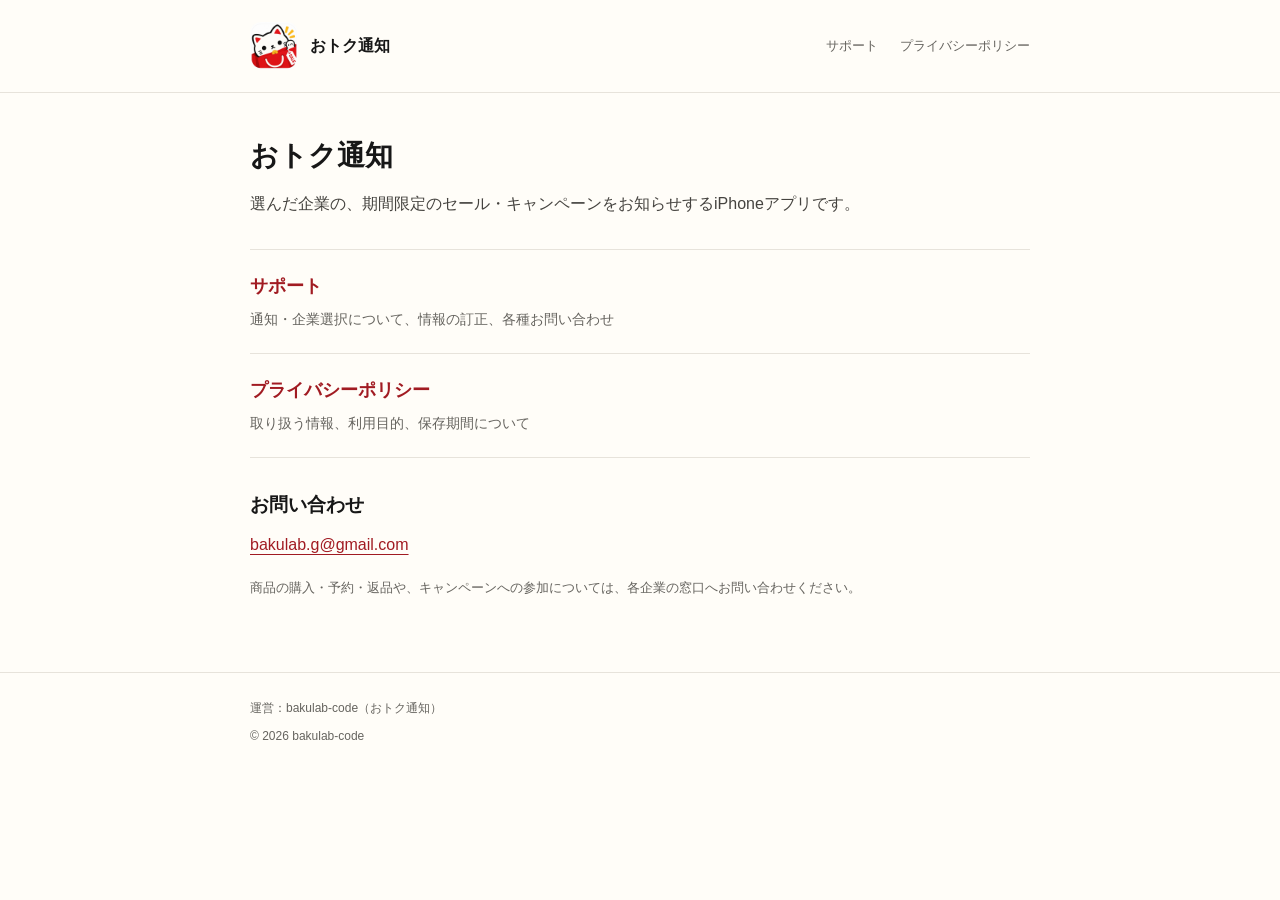
==== index.html @ 9425ad24 "Publish Otoku privacy policy and support pages" ====
<!doctype html>
<html lang="ja">
<head>
  <meta charset="utf-8">
  <meta name="viewport" content="width=device-width, initial-scale=1">
  <meta name="referrer" content="no-referrer">
  <meta name="description" content="iPhoneアプリ「おトク通知」のサポート・プライバシーポリシー。お問い合わせはこちら。">
  <title>おトク通知 | サポート・プライバシーポリシー</title>
  <link rel="canonical" href="https://bakulab-code.github.io/otoku-info/">
  <link rel="icon" href="assets/app-icon.png" type="image/png">
  <link rel="stylesheet" href="styles.css">
</head>
<body>
  <a class="skip" href="#main">本文へ移動</a>
  <header class="site-header"><div class="wrap header-inner">
    <a class="brand" href="./" aria-label="おトク通知 トップ"><img src="assets/app-icon.png" alt="" width="48" height="48"><span>おトク通知</span></a>
    <nav aria-label="サイト内メニュー"><a href="support/">サポート</a><a href="privacy/">プライバシーポリシー</a></nav>
  </div></header>
  <main id="main" class="wrap">
    <h1>おトク通知</h1>
    <p class="lead">選んだ企業の、期間限定のセール・キャンペーンをお知らせするiPhoneアプリです。</p>
    <div class="page-links">
      <a class="page-link" href="support/"><strong>サポート</strong><span>通知・企業選択について、情報の訂正、各種お問い合わせ</span></a>
      <a class="page-link" href="privacy/"><strong>プライバシーポリシー</strong><span>取り扱う情報、利用目的、保存期間について</span></a>
    </div>
    <section aria-labelledby="contact-title">
      <h2 id="contact-title">お問い合わせ</h2>
      <p><a href="mailto:bakulab.g@gmail.com">bakulab.g@gmail.com</a></p>
      <p class="note">商品の購入・予約・返品や、キャンペーンへの参加については、各企業の窓口へお問い合わせください。</p>
    </section>
  </main>
  <footer><div class="wrap"><p>運営：bakulab-code（おトク通知）</p><p>&copy; 2026 bakulab-code</p></div></footer>
</body>
</html>
---- styles.css ----
:root {
  color-scheme: light;
  --paper: #fffdf8;
  --ink: #171717;
  --muted: #66645f;
  --red: #d9272e;
  --line: #e7e3db;
}
* { box-sizing: border-box; }
html { -webkit-text-size-adjust: 100%; }
body {
  margin: 0;
  background: var(--paper);
  color: var(--ink);
  font-family: -apple-system, BlinkMacSystemFont, "Hiragino Sans", "Yu Gothic", sans-serif;
  font-size: 16px;
  line-height: 1.85;
  letter-spacing: 0;
  overflow-wrap: anywhere;
}
a { color: #a11b22; text-underline-offset: 4px; }
a:hover { text-decoration-thickness: 2px; }
a:focus-visible, summary:focus-visible { outline: 3px solid var(--red); outline-offset: 5px; }
.wrap { width: min(100% - 40px, 780px); margin-inline: auto; }
.skip { position: absolute; top: -100px; left: 20px; background: white; padding: 8px; z-index: 2; }
.skip:focus { top: 12px; }
.site-header { border-bottom: 1px solid var(--line); }
.header-inner { display: flex; align-items: center; justify-content: space-between; gap: 20px; padding-block: 22px; }
.brand { display: flex; align-items: center; gap: 12px; color: var(--ink); text-decoration: none; font-weight: 650; }
.brand img { display: block; width: 48px; height: 48px; border-radius: 11px; }
nav { display: flex; flex-wrap: wrap; gap: 8px 22px; font-size: 13px; }
nav a { color: var(--muted); text-decoration: none; }
nav a[aria-current="page"] { color: var(--red); font-weight: 650; }
main { padding-block: 42px 56px; }
h1 { margin: 0 0 12px; font-size: 28px; line-height: 1.5; font-weight: 700; }
h2 { margin: 32px 0 10px; font-size: 19px; line-height: 1.6; font-weight: 650; }
p { margin: 0 0 16px; }
ul { padding-left: 1.35em; margin: 0 0 18px; }
li { margin-block: 7px; }
.lead { color: #45433f; }
.updated, .note { color: var(--muted); font-size: 13px; }
.updated { margin-bottom: 28px; }
.page-links { border-top: 1px solid var(--line); margin-top: 30px; }
.page-link { display: block; padding: 20px 0; border-bottom: 1px solid var(--line); text-decoration: none; }
.page-link strong { font-size: 18px; font-weight: 650; }
.page-link span { display: block; margin-top: 4px; color: var(--muted); font-size: 14px; }
.contact { border-left: 3px solid var(--red); padding-left: 18px; margin-block: 24px; }
.contact p { margin-bottom: 6px; }
.email { font-size: 19px; font-weight: 600; }
.facts { margin: 18px 0; }
.facts > div { border-bottom: 1px solid var(--line); padding-block: 14px; }
dt { font-weight: 650; }
dd { margin: 3px 0 0; }
details { border-bottom: 1px solid var(--line); padding-block: 17px; }
summary { cursor: pointer; font-weight: 600; line-height: 1.7; }
details p { margin: 12px 0 2px; font-size: 15px; }
footer { border-top: 1px solid var(--line); padding-block: 24px 32px; color: var(--muted); font-size: 12px; }
footer p { margin-bottom: 6px; }
footer a { color: inherit; }
@media (max-width: 580px) {
  .header-inner { align-items: flex-start; flex-direction: column; gap: 14px; padding-block: 18px; }
  .brand img { width: 42px; height: 42px; }
  main { padding-block: 30px 42px; }
  h1 { font-size: 25px; }
  h2 { font-size: 18px; }
}
@media (prefers-reduced-motion: no-preference) {
  a { transition: color 120ms ease; }
}
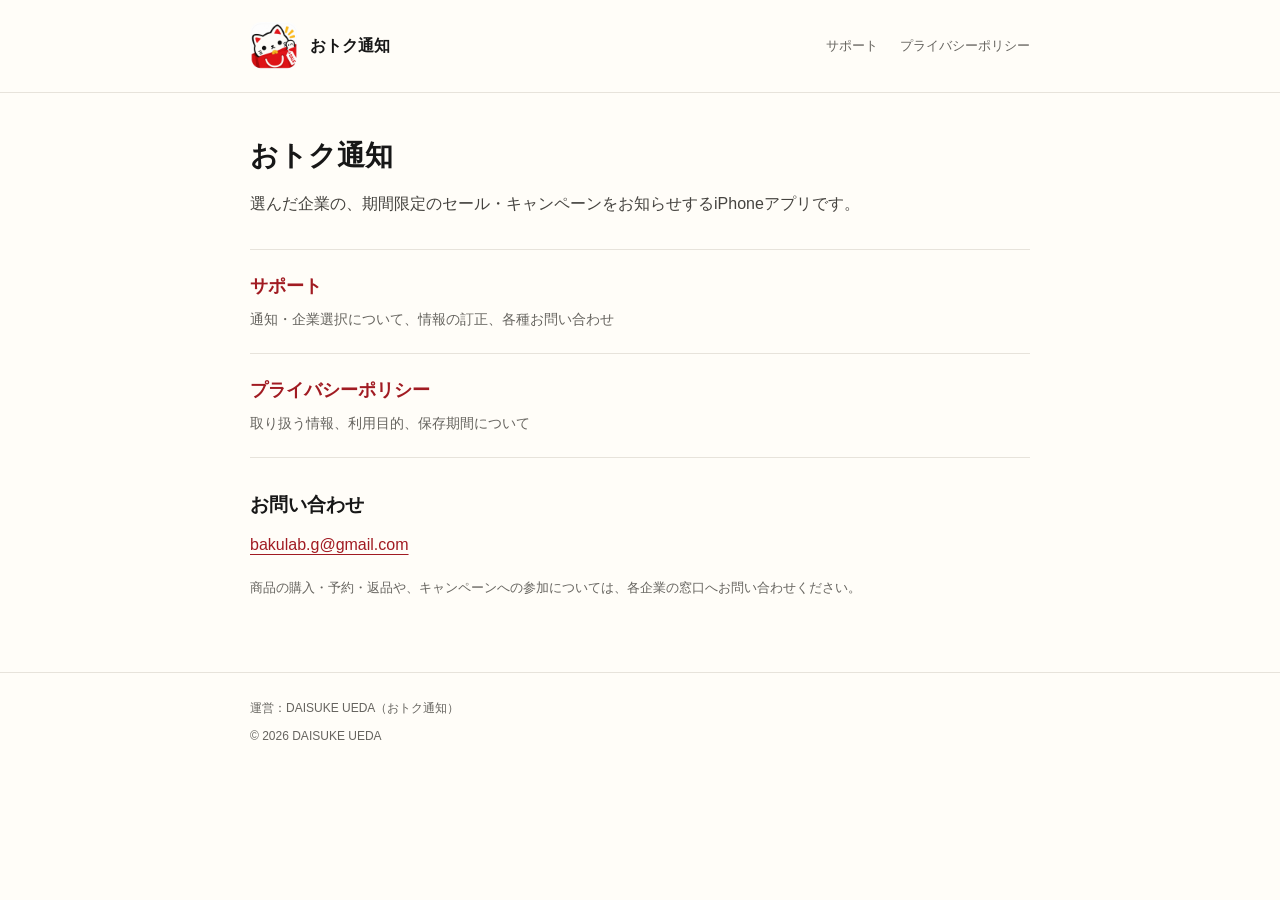
==== commit 82e9d5e2: "Set public operator name to DAISUKE UEDA" ====
--- a/index.html
+++ b/index.html
@@ -29,6 +29,6 @@
       <p class="note">商品の購入・予約・返品や、キャンペーンへの参加については、各企業の窓口へお問い合わせください。</p>
     </section>
   </main>
-  <footer><div class="wrap"><p>運営：bakulab-code（おトク通知）</p><p>&copy; 2026 bakulab-code</p></div></footer>
+  <footer><div class="wrap"><p>運営：DAISUKE UEDA（おトク通知）</p><p>&copy; 2026 DAISUKE UEDA</p></div></footer>
 </body>
 </html>
